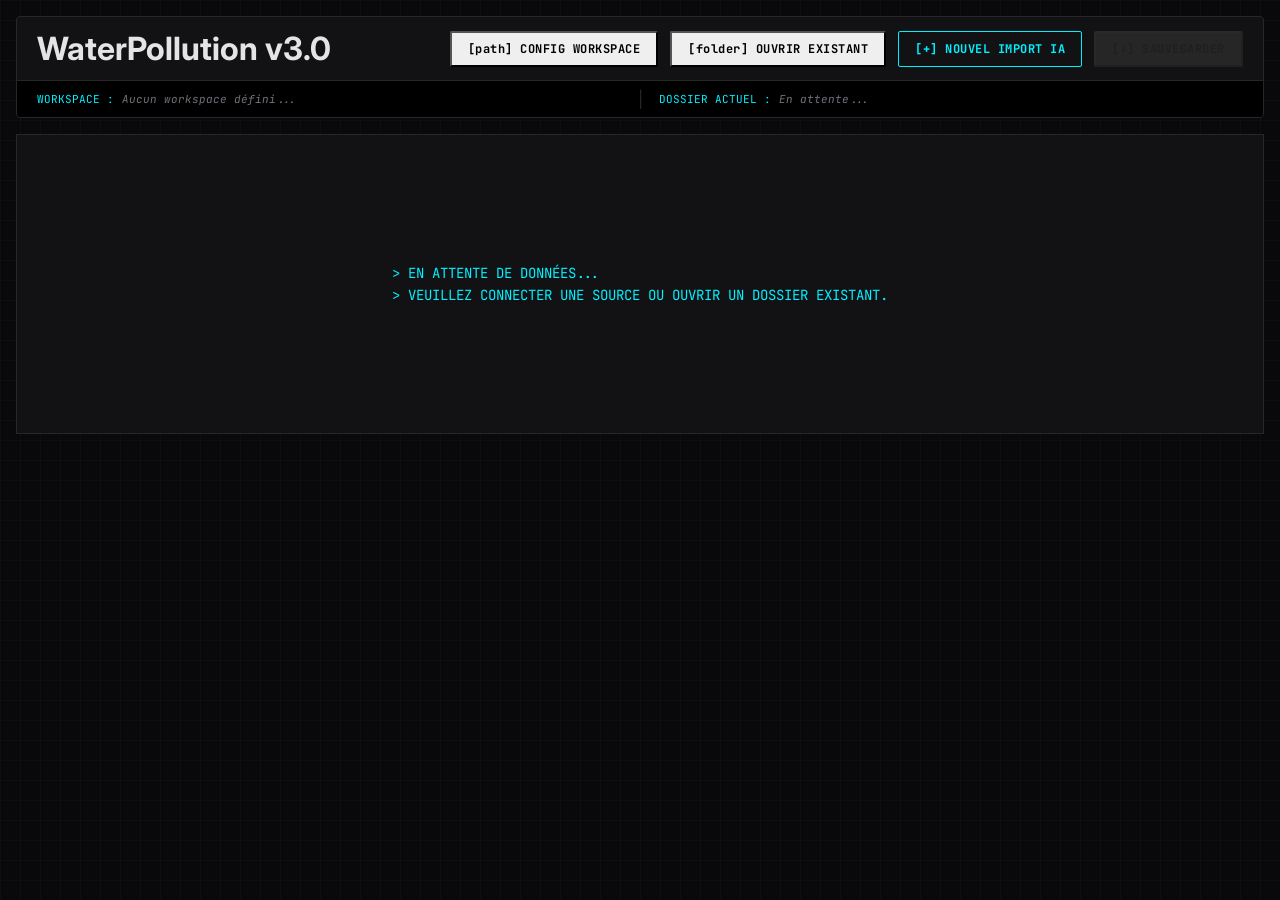
==== UI/index_2.html @ f1c4fd79 "UI modification" ====
<!DOCTYPE html>
<html lang="fr">

<head>
    <meta charset="UTF-8">
    <meta name="viewport" content="width=device-width, initial-scale=1.0">
    <title>WaterWatcher - Console Technique</title>
    <link
        href="https://fonts.googleapis.com/css2?family=Inter:wght@400;500;600&family=JetBrains+Mono:wght@400;700&display=swap"
        rel="stylesheet">
    <link rel="stylesheet" href="style_2.css">
    <script src="https://cdn.jsdelivr.net/npm/chart.js"></script>
</head>

<body>
    <div class="app-layout">

        <header class="tech-header">
            <div class="header-top">
                <div class="logo-area">
                    <div class="status-dot online"></div>
                    <h1>WaterPollution <span class="version-tag">v3.0</span></h1>
                </div>
                <div class="actions">
                    <button id="btn-config-workspace" class="tech-btn outline">[path] CONFIG WORKSPACE</button>
                    <button id="btn-load-existing" class="tech-btn outline">[folder] OUVRIR EXISTANT</button>
                    <button id="import-btn" class="tech-btn primary">[+] NOUVEL IMPORT IA</button>
                    <button id="export-btn" class="tech-btn success" disabled>[⬇] SAUVEGARDER</button>
                </div>
            </div>

            <div class="header-bottom">
                <div class="path-group">
                    <span class="path-label">WORKSPACE :</span>
                    <input type="text" id="workspace-display" class="path-input" readonly
                        placeholder="Aucun workspace défini...">
                </div>
                <div class="path-divider">|</div>
                <div class="path-group">
                    <span class="path-label">DOSSIER ACTUEL :</span>
                    <input type="text" id="current-folder-display" class="path-input" readonly
                        placeholder="En attente...">
                </div>
            </div>
        </header>

        <main class="content-grid">
            <div class="empty-state" id="empty-state">
                <div class="console-text">
                    > EN ATTENTE DE DONNÉES...<br>
                    > VEUILLEZ CONNECTER UNE SOURCE OU OUVRIR UN DOSSIER EXISTANT.
                </div>
            </div>

            <div id="main-interface" style="display:none; flex-direction: column; gap: 16px;">

                <div id="loading-screen" class="loading-overlay" style="display:none;">
                    <div class="loader-box">
                        <div class="spinner-tech"></div>
                        <h2>PROCESSUS EN COURS</h2>
                        <p>> Modèle : PyTorch EfficientNet_V2</p>
                        <p>> Fichiers traités : <span id="loading-count" class="highlight-text">0</span></p>
                    </div>
                </div>

                <section class="tech-panel">
                    <div class="panel-header">
                        <div class="header-left">
                            <h2>ANALYSE DE CONFIANCE (ROC-AUC)</h2>
                            <div class="legend">
                                <span class="legend-item polluted">■ DÉTECTION</span>
                                <span class="legend-item text">SÉLECTION INTERACTIVE ACTIVÉE</span>
                            </div>
                        </div>
                        <div class="threshold-control">
                            <span class="tech-label">SEUIL IA : <span id="threshold-val">0.50</span></span>
                            <input type="range" id="threshold-slider" min="0.01" max="0.99" step="0.01" value="0.50">
                        </div>
                    </div>

                    <div class="chart-wrapper">
                        <canvas id="pollutionChart"></canvas>
                    </div>

                    <div id="mini-timeline-container" class="timeline-container" style="display:none;">
                        <div class="range-slider-wrapper" id="range-wrapper" style="display:none;">
                            <div class="slider-track" id="slider-track"></div>
                            <input type="range" id="slider-min" class="range-input" min="0" max="100" value="0"
                                step="1">
                            <input type="range" id="slider-max" class="range-input" min="0" max="100" value="100"
                                step="1">
                        </div>

                        <div class="scrubber-wrapper" id="scrubber-wrapper">
                            <div class="mini-timeline-track" id="mini-track"></div>
                            <div class="timeline-axis" id="timeline-axis"></div>
                            <div id="scrub-preview" class="scrub-preview">
                                <img id="preview-img" src="" alt="Aperçu">
                                <div id="preview-info" class="preview-info">Nom_Image.jpg</div>
                            </div>
                        </div>
                    </div>
                </section>

                <section class="tech-panel" id="zone-section" style="display:none;">
                    <div class="panel-header">
                        <h2>INSPECTION MANUELLE : <span id="zone-title" class="highlight-cyan"></span></h2>
                        <span class="hint-text">OVERRIDE MANUEL AUTORISÉ (CLIC GAUCHE)</span>
                    </div>

                    <div class="image-grid" id="image-grid"></div>
                </section>
            </div>
        </main>
    </div>

    <div id="image-modal" class="tech-modal" style="display: none;">
        <div class="modal-header">
            <span>VISIONNEUSE HD</span>
            <span class="close-modal" id="close-modal">[ X ]</span>
        </div>
        <img class="modal-content" id="modal-img">
    </div>

    <script src="app_2.js"></script>
</body>

</html>
---- UI/style_2.css ----
/* --- VARIABLES THEME TECHNIQUE --- */
:root {
  --bg-dark: #09090b;
  /* Noir profond */
  --bg-panel: #121214;
  /* Gris très sombre */
  --border-main: #27272a;
  /* Bordure subtile */
  --text-main: #e4e4e7;
  --text-muted: #71717a;

  --color-clean: #00f0ff;
  /* Cyan technique */
  --color-polluted: #ff2a55;
  /* Rouge d'alerte technique */

  --font-ui: 'Inter', sans-serif;
  --font-mono: 'JetBrains Mono', 'Courier New', monospace;
}

* {
  box-sizing: border-box;
  margin: 0;
  padding: 0;
}

body {
  font-family: var(--font-ui);
  background-color: var(--bg-dark);
  color: var(--text-main);
  min-height: 100vh;
  /* Effet de grille discrète en fond */
  background-image:
    linear-gradient(rgba(255, 255, 255, 0.02) 1px, transparent 1px),
    linear-gradient(90deg, rgba(255, 255, 255, 0.02) 1px, transparent 1px);
  background-size: 20px 20px;
}

.app-layout {
  display: flex;
  flex-direction: column;
  padding: 16px;
  gap: 16px;
}

/* --- HEADER ERGONOMIQUE --- */
.tech-header {
  display: flex;
  flex-direction: column;
  background: var(--bg-panel);
  border: 1px solid var(--border-main);
  border-radius: 4px;
  overflow: hidden;
}

.header-top {
  display: flex;
  justify-content: space-between;
  align-items: center;
  padding: 12px 20px;
  border-bottom: 1px solid var(--border-main);
}

.header-bottom {
  display: flex;
  align-items: center;
  background: #000;
  padding: 8px 20px;
  gap: 16px;
}

.path-group {
  display: flex;
  align-items: center;
  gap: 8px;
  flex: 1;
}

.path-label {
  font-family: var(--font-mono);
  font-size: 11px;
  color: var(--color-clean);
  white-space: nowrap;
}

.path-input {
  flex: 1;
  background: transparent;
  border: none;
  color: var(--text-main);
  font-family: var(--font-mono);
  font-size: 11px;
  outline: none;
  width: 100%;
}

.path-input::placeholder {
  color: var(--text-muted);
  font-style: italic;
}

.path-divider {
  color: var(--border-main);
}

/* --- CONTRÔLE DU SEUIL --- */
.header-left {
  display: flex;
  flex-direction: column;
  gap: 6px;
}

.threshold-control {
  display: flex;
  align-items: center;
  gap: 12px;
  background: rgba(0, 240, 255, 0.05);
  border: 1px solid var(--color-clean);
  padding: 6px 12px;
  border-radius: 4px;
}

.tech-label {
  font-family: var(--font-mono);
  font-size: 11px;
  color: var(--text-main);
  font-weight: bold;
}

#threshold-val {
  color: var(--color-clean);
}

#threshold-slider {
  -webkit-appearance: none;
  background: var(--border-main);
  height: 4px;
  width: 120px;
  border-radius: 2px;
  outline: none;
}

#threshold-slider::-webkit-slider-thumb {
  -webkit-appearance: none;
  width: 14px;
  height: 14px;
  background: var(--color-clean);
  cursor: ew-resize;
  border-radius: 2px;
}

/* --- BOUTONS --- */
.actions {
  display: flex;
  gap: 12px;
}

.tech-btn {
  font-family: var(--font-mono);
  font-size: 12px;
  font-weight: 700;
  padding: 8px 16px;
  cursor: pointer;
  border-radius: 2px;
  transition: all 0.15s;
  letter-spacing: 0.5px;
}

.tech-btn:disabled {
  opacity: 0.3;
  cursor: not-allowed;
}

.tech-btn.primary {
  background: transparent;
  color: var(--color-clean);
  border: 1px solid var(--color-clean);
}

.tech-btn.primary:not(:disabled):hover {
  background: var(--color-clean);
  color: var(--bg-dark);
  box-shadow: 0 0 10px rgba(0, 240, 255, 0.4);
}

.tech-btn.secondary {
  background: var(--border-main);
  color: var(--text-main);
  border: 1px solid transparent;
}

.tech-btn.secondary:not(:disabled):hover {
  background: #3f3f46;
}

/* --- PANNEAUX TECHNIQUES --- */
.tech-panel {
  background: var(--bg-panel);
  border: 1px solid var(--border-main);
  border-radius: 4px;
  padding: 16px;
  display: flex;
  flex-direction: column;
}

.panel-header {
  display: flex;
  justify-content: space-between;
  align-items: center;
  border-bottom: 1px dashed var(--border-main);
  padding-bottom: 12px;
  margin-bottom: 16px;
}

.panel-header h2 {
  font-family: var(--font-mono);
  font-size: 14px;
  color: var(--text-muted);
}

.legend {
  display: flex;
  gap: 16px;
  font-family: var(--font-mono);
  font-size: 11px;
}

.legend-item.polluted {
  color: var(--color-polluted);
}

.legend-item.text {
  color: var(--text-muted);
}

.highlight-cyan {
  color: var(--color-clean);
}

.hint-text {
  font-family: var(--font-mono);
  font-size: 11px;
  color: var(--text-muted);
}

/* --- CONSOLE / EMPTY STATE --- */
.empty-state {
  height: 300px;
  display: flex;
  align-items: center;
  justify-content: center;
  background: var(--bg-panel);
  border: 1px solid var(--border-main);
}

.console-text {
  font-family: var(--font-mono);
  color: var(--color-clean);
  font-size: 14px;
  line-height: 1.6;
}

/* --- LOADING SCREEN --- */
.loading-overlay {
  position: absolute;
  inset: 0;
  background: rgba(9, 9, 11, 0.95);
  z-index: 100;
  display: flex;
  align-items: center;
  justify-content: center;
}

.loader-box {
  border: 1px solid var(--color-clean);
  padding: 30px;
  background: rgba(0, 240, 255, 0.05);
  text-align: center;
  font-family: var(--font-mono);
}

.spinner-tech {
  width: 40px;
  height: 40px;
  border: 2px solid var(--border-main);
  border-top-color: var(--color-clean);
  border-radius: 50%;
  animation: spin 1s linear infinite;
  margin: 0 auto 20px;
}

@keyframes spin {
  to {
    transform: rotate(360deg);
  }
}

.loader-box h2 {
  font-size: 16px;
  margin-bottom: 16px;
  color: var(--text-main);
}

.loader-box p {
  color: var(--text-muted);
  font-size: 12px;
  margin-bottom: 8px;
}

.highlight-text {
  color: var(--color-clean);
  font-weight: bold;
}

/* --- CHART & TIMELINE --- */
.chart-wrapper {
  height: 350px;
  width: 100%;
}

.timeline-container {
  position: relative;
  margin-top: 10px;
}

.range-slider-wrapper {
  position: relative;
  height: 30px;
  display: flex;
  align-items: center;
}

.slider-track {
  position: absolute;
  height: 2px;
  width: 100%;
  background: var(--border-main);
  z-index: 1;
}

.range-input {
  position: absolute;
  width: 100%;
  -webkit-appearance: none;
  background: transparent;
  pointer-events: none;
  z-index: 2;
}

.range-input::-webkit-slider-thumb {
  -webkit-appearance: none;
  pointer-events: auto;
  width: 12px;
  height: 12px;
  background: var(--color-clean);
  cursor: ew-resize;
  border-radius: 0;
  /* Carré */
}

.scrubber-wrapper {
  position: relative;
  width: 100%;
  cursor: crosshair;
}

.mini-timeline-track {
  display: flex;
  width: 100%;
  height: 30px;
  background: var(--bg-dark);
  border: 1px solid var(--border-main);
}

.mini-item {
  flex: 1;
  height: 100%;
  background: rgba(0, 240, 255, 0.1);
  border-right: 1px solid rgba(0, 0, 0, 0.2);
}

.mini-item.polluted {
  background: var(--color-polluted);
}

.timeline-axis {
  position: relative;
  height: 20px;
  margin-top: 4px;
}

.axis-tick {
  position: absolute;
  font-family: var(--font-mono);
  font-size: 10px;
  color: var(--text-muted);
  transform: translateX(-50%);
}

.axis-line {
  position: absolute;
  width: 1px;
  height: 4px;
  background-color: var(--border-main);
  top: -4px;
}

/* PREVIEW FLOTTANT */
.scrub-preview {
  position: absolute;
  left: 0;
  width: 400px;
  height: 260px;
  background: var(--bg-dark);
  border: 1px solid var(--color-clean);
  pointer-events: none;
  display: none;
  flex-direction: column;
  z-index: 50;
}

.scrub-preview.active {
  display: flex;
}

.scrub-preview img {
  width: 100%;
  height: calc(100% - 30px);
  object-fit: cover;
}

.preview-info {
  height: 30px;
  background: var(--color-clean);
  color: var(--bg-dark);
  font-family: var(--font-mono);
  font-size: 11px;
  font-weight: bold;
  display: flex;
  align-items: center;
  justify-content: center;
}

/* --- GRILLE D'IMAGES --- */
.image-grid {
  display: grid;
  grid-template-columns: repeat(2, 1fr);
  gap: 16px;
  padding-bottom: 20px;
}

.large-card {
  position: relative;
  border: 1px solid var(--border-main);
  background: var(--bg-dark);
  cursor: pointer;
  aspect-ratio: 16/9;
  overflow: hidden;
}

.large-card.polluted {
  border-color: var(--color-polluted);
}

.large-card img {
  width: 100%;
  height: 100%;
  object-fit: cover;
  opacity: 0.8;
  transition: opacity 0.2s;
}

.large-card:hover img {
  opacity: 1;
}

.card-label {
  position: absolute;
  top: 0;
  left: 0;
  background: var(--bg-dark);
  border-right: 1px solid var(--border-main);
  border-bottom: 1px solid var(--border-main);
  padding: 6px 12px;
  font-family: var(--font-mono);
  font-size: 11px;
  font-weight: bold;
  color: var(--color-clean);
}

.large-card.polluted .card-label {
  color: var(--color-polluted);
  border-color: var(--color-polluted);
}

.expand-btn {
  position: absolute;
  bottom: 8px;
  right: 8px;
  background: rgba(0, 0, 0, 0.8);
  color: var(--text-main);
  border: 1px solid var(--border-main);
  padding: 4px 8px;
  font-size: 12px;
  cursor: pointer;
  font-family: var(--font-mono);
}

.expand-btn:hover {
  background: var(--text-main);
  color: var(--bg-dark);
}

/* --- MODAL --- */
.tech-modal {
  position: fixed;
  z-index: 1000;
  left: 0;
  top: 0;
  width: 100%;
  height: 100%;
  background-color: rgba(0, 0, 0, 0.9);
  display: flex;
  flex-direction: column;
  align-items: center;
  justify-content: center;
}

.modal-header {
  width: 90%;
  max-width: 1200px;
  display: flex;
  justify-content: space-between;
  font-family: var(--font-mono);
  color: var(--text-muted);
  margin-bottom: 8px;
}

.close-modal {
  cursor: pointer;
  color: var(--color-polluted);
}

.close-modal:hover {
  color: #fff;
}

.modal-content {
  max-width: 90%;
  max-height: 85vh;
  border: 1px solid var(--border-main);
}
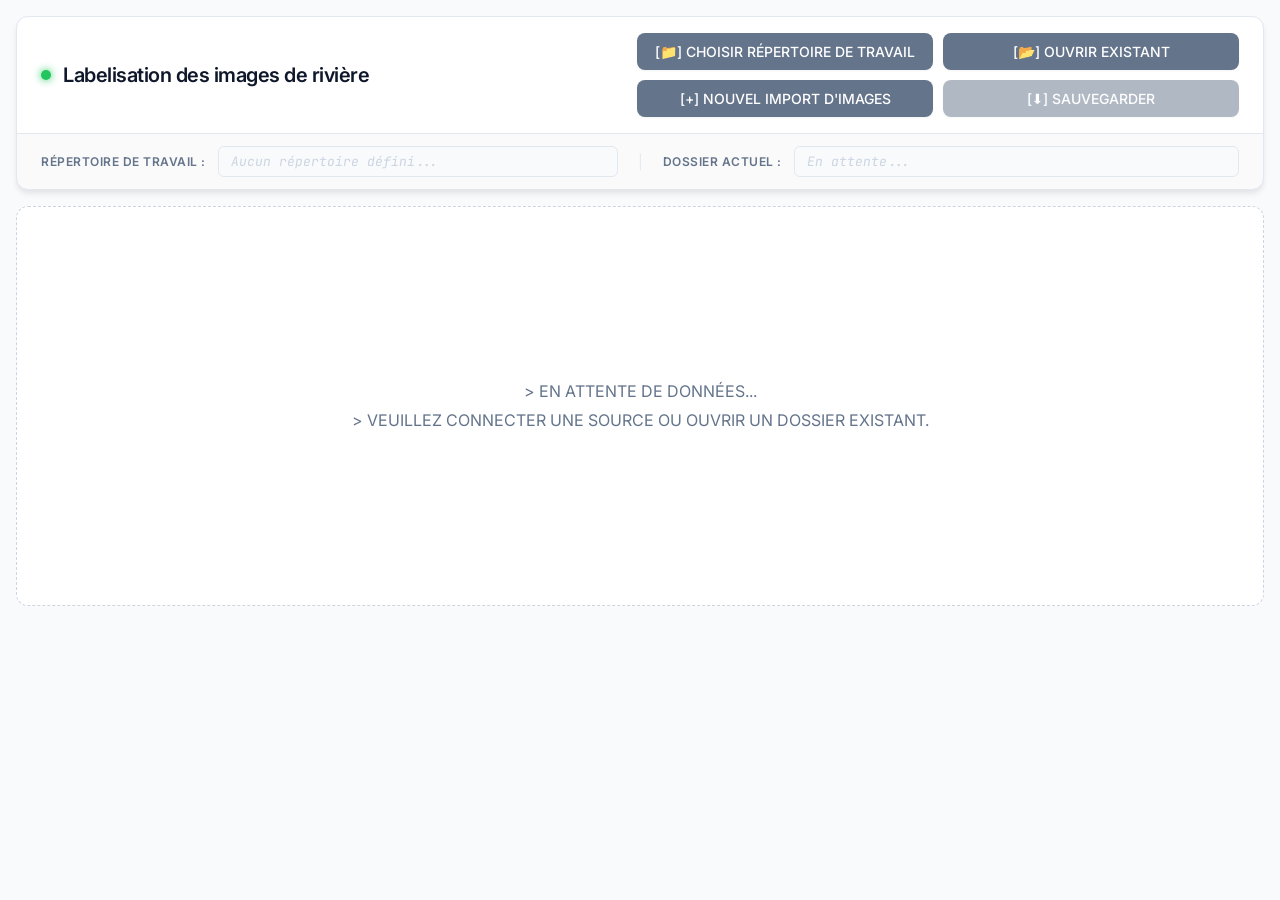
==== commit ecc753aa: "completion of the app prototype" ====
--- a/UI/index_2.html
+++ b/UI/index_2.html
@@ -19,21 +19,21 @@
             <div class="header-top">
                 <div class="logo-area">
                     <div class="status-dot online"></div>
-                    <h1>WaterPollution <span class="version-tag">v3.0</span></h1>
+                    <h1>Labelisation des images de rivière</h1>
                 </div>
-                <div class="actions">
-                    <button id="btn-config-workspace" class="tech-btn outline">[path] CONFIG WORKSPACE</button>
-                    <button id="btn-load-existing" class="tech-btn outline">[folder] OUVRIR EXISTANT</button>
-                    <button id="import-btn" class="tech-btn primary">[+] NOUVEL IMPORT IA</button>
-                    <button id="export-btn" class="tech-btn success" disabled>[⬇] SAUVEGARDER</button>
+                <div class="actions" style="display: grid; grid-template-columns: 1fr 1fr; gap: 10px;">
+                    <button id="btn-config-workspace" class="tech-btn primary" style="width: 100%;">[📁] CHOISIR RÉPERTOIRE DE TRAVAIL</button>
+                    <button id="btn-load-existing" class="tech-btn primary" style="width: 100%;">[📂] OUVRIR EXISTANT</button>
+                    <button id="import-btn" class="tech-btn primary" style="width: 100%;">[+] NOUVEL IMPORT D'IMAGES</button>
+                    <button id="export-btn" class="tech-btn primary" disabled style="width: 100%;">[⬇] SAUVEGARDER</button>
                 </div>
             </div>
 
             <div class="header-bottom">
                 <div class="path-group">
-                    <span class="path-label">WORKSPACE :</span>
+                    <span class="path-label">RÉPERTOIRE DE TRAVAIL :</span>
                     <input type="text" id="workspace-display" class="path-input" readonly
-                        placeholder="Aucun workspace défini...">
+                        placeholder="Aucun répertoire défini...">
                 </div>
                 <div class="path-divider">|</div>
                 <div class="path-group">
@@ -63,32 +63,33 @@
                     </div>
                 </div>
 
+
+
                 <section class="tech-panel">
                     <div class="panel-header">
                         <div class="header-left">
                             <h2>ANALYSE DE CONFIANCE (ROC-AUC)</h2>
+                            <div style="color: var(--color-accent); font-weight: bold; font-size: 14px; margin-bottom: 4px;" id="analysis-period">Période : -- au --</div>
                             <div class="legend">
-                                <span class="legend-item polluted">■ DÉTECTION</span>
-                                <span class="legend-item text">SÉLECTION INTERACTIVE ACTIVÉE</span>
+                                <span class="legend-item polluted">■ DÉTECTION (POLLUÉ)</span>
+                                <span class="legend-item" style="color: #0f172a; font-weight: bold;">─ CONFIANCE IA</span>
                             </div>
                         </div>
                         <div class="threshold-control">
-                            <span class="tech-label">SEUIL IA : <span id="threshold-val">0.50</span></span>
-                            <input type="range" id="threshold-slider" min="0.01" max="0.99" step="0.01" value="0.50">
+                            <span class="tech-label">SEUIL IA : 
+                                <input type="number" id="threshold-val" min="0.01" max="0.99" step="0.01" value="0.50" disabled
+                                    style="width: 70px; background: transparent; color: var(--color-accent); border: 1px solid var(--border-main); border-radius: 4px; font-weight: bold; outline: none; padding: 2px;">
+                            </span>
+                            <input type="range" id="threshold-slider" min="0.01" max="0.99" step="0.01" value="0.50" disabled>
+                            <button id="lock-threshold-btn" class="tech-btn secondary" style="padding: 2px 6px; font-size: 14px;" title="Déverrouiller le curseur">🔒 VERROUILLÉ</button>
                         </div>
                     </div>
 
-                    <div class="chart-wrapper">
-                        <canvas id="pollutionChart"></canvas>
-                    </div>
-
-                    <div id="mini-timeline-container" class="timeline-container" style="display:none;">
+                    <div id="mini-timeline-container" class="timeline-container" style="display:none; margin-bottom: 16px;">
                         <div class="range-slider-wrapper" id="range-wrapper" style="display:none;">
                             <div class="slider-track" id="slider-track"></div>
-                            <input type="range" id="slider-min" class="range-input" min="0" max="100" value="0"
-                                step="1">
-                            <input type="range" id="slider-max" class="range-input" min="0" max="100" value="100"
-                                step="1">
+                            <input type="range" id="slider-min" class="range-input" min="0" max="100" value="0" step="1">
+                            <input type="range" id="slider-max" class="range-input" min="0" max="100" value="100" step="1">
                         </div>
 
                         <div class="scrubber-wrapper" id="scrubber-wrapper">
@@ -100,12 +101,21 @@
                             </div>
                         </div>
                     </div>
+
+                    <div class="chart-wrapper">
+                        <canvas id="pollutionChart"></canvas>
+                    </div>
                 </section>
 
                 <section class="tech-panel" id="zone-section" style="display:none;">
                     <div class="panel-header">
-                        <h2>INSPECTION MANUELLE : <span id="zone-title" class="highlight-cyan"></span></h2>
-                        <span class="hint-text">OVERRIDE MANUEL AUTORISÉ (CLIC GAUCHE)</span>
+                        <div style="display: flex; align-items: center; gap: 16px;">
+                            <h2>INSPECTION MANUELLE : <span id="zone-title" class="highlight-cyan"></span></h2>
+                        </div>
+                        <div class="bulk-actions" style="display: flex; gap: 8px;">
+                            <button id="bulk-clean-btn" class="tech-btn outline" style="color: var(--color-clean); border-color: var(--color-clean);">TOUT MARQUER 0 (PROPRE)</button>
+                            <button id="bulk-polluted-btn" class="tech-btn outline" style="color: var(--color-polluted); border-color: var(--color-polluted);">TOUT MARQUER 1 (POLLUÉ)</button>
+                        </div>
                     </div>
 
                     <div class="image-grid" id="image-grid"></div>
--- a/UI/style_2.css
+++ b/UI/style_2.css
@@ -1,21 +1,35 @@
-/* --- VARIABLES THEME TECHNIQUE --- */
+/* --- VARIABLES THEME CLAIR MINIMALISTE --- */
 :root {
-  --bg-dark: #09090b;
-  /* Noir profond */
-  --bg-panel: #121214;
-  /* Gris très sombre */
-  --border-main: #27272a;
-  /* Bordure subtile */
-  --text-main: #e4e4e7;
-  --text-muted: #71717a;
-
-  --color-clean: #00f0ff;
-  /* Cyan technique */
-  --color-polluted: #ff2a55;
-  /* Rouge d'alerte technique */
-
-  --font-ui: 'Inter', sans-serif;
+  --bg-dark: #f8fafc;       /* Slate 50 - Fond principal très clair */
+  --bg-panel: #ffffff;      /* Blanc pur - Fond des panneaux */
+  --bg-panel-hover: #f1f5f9;/* Slate 100 - Survol */
+  
+  --border-main: #e2e8f0;   /* Bordure subtile claire */
+  --border-light: #cbd5e1;  /* Bordure légèrement plus foncée */
+  
+  --text-main: #0f172a;     /* Noir ardoise très lisible */
+  --text-muted: #64748b;    /* Gris doux pour le texte secondaire */
+  
+  --color-clean: #22c55e;   /* Vert émeraude */
+  --color-clean-hover: #16a34a; 
+  --color-polluted: #ef4444;/* Rouge vif */
+  --color-polluted-hover: #dc2626;
+  
+  --color-accent: #64748b;  /* Gris ardoise doux pour les boutons */
+  --color-accent-hover: #475569;
+  
+  --shadow-sm: 0 1px 2px 0 rgba(0, 0, 0, 0.05);
+  --shadow-md: 0 4px 6px -1px rgba(0, 0, 0, 0.1);
+  --shadow-lg: 0 10px 15px -3px rgba(0, 0, 0, 0.1);
+  --shadow-glow-clean: none;
+  --shadow-glow-polluted: none;
+
+  --font-ui: 'Inter', system-ui, -apple-system, sans-serif;
   --font-mono: 'JetBrains Mono', 'Courier New', monospace;
+  
+  --radius-sm: 6px;
+  --radius-md: 8px;
+  --radius-lg: 12px;
 }
 
 * {
@@ -29,73 +43,113 @@
   background-color: var(--bg-dark);
   color: var(--text-main);
   min-height: 100vh;
-  /* Effet de grille discrète en fond */
-  background-image:
-    linear-gradient(rgba(255, 255, 255, 0.02) 1px, transparent 1px),
-    linear-gradient(90deg, rgba(255, 255, 255, 0.02) 1px, transparent 1px);
-  background-size: 20px 20px;
+  font-size: 14px;
+  line-height: 1.5;
+  -webkit-font-smoothing: antialiased;
 }
 
 .app-layout {
   display: flex;
   flex-direction: column;
   padding: 16px;
+  width: 100%;
+  margin: 0;
   gap: 16px;
 }
 
-/* --- HEADER ERGONOMIQUE --- */
+/* --- HEADER PREMIUM --- */
 .tech-header {
   display: flex;
   flex-direction: column;
   background: var(--bg-panel);
   border: 1px solid var(--border-main);
+  border-radius: var(--radius-lg);
+  box-shadow: var(--shadow-md);
+  overflow: hidden;
+}
+
+.header-top {
+  display: flex;
+  justify-content: space-between;
+  align-items: center;
+  padding: 16px 24px;
+  border-bottom: 1px solid var(--border-main);
+}
+
+.logo-area {
+  display: flex;
+  align-items: center;
+  gap: 12px;
+}
+
+.status-dot {
+  width: 10px;
+  height: 10px;
+  border-radius: 50%;
+  background-color: var(--color-clean);
+  box-shadow: 0 0 8px var(--color-clean);
+}
+
+.logo-area h1 {
+  font-size: 20px;
+  font-weight: 600;
+  letter-spacing: -0.5px;
+}
+
+.version-tag {
+  font-size: 12px;
+  background: rgba(0, 0, 0, 0.05);
+  padding: 2px 6px;
   border-radius: 4px;
-  overflow: hidden;
-}
-
-.header-top {
-  display: flex;
-  justify-content: space-between;
-  align-items: center;
-  padding: 12px 20px;
-  border-bottom: 1px solid var(--border-main);
+  color: var(--text-muted);
+  margin-left: 8px;
+  vertical-align: middle;
 }
 
 .header-bottom {
   display: flex;
   align-items: center;
-  background: #000;
-  padding: 8px 20px;
-  gap: 16px;
+  background: rgba(0, 0, 0, 0.02);
+  padding: 12px 24px;
+  gap: 20px;
 }
 
 .path-group {
   display: flex;
   align-items: center;
-  gap: 8px;
+  gap: 12px;
   flex: 1;
 }
 
 .path-label {
-  font-family: var(--font-mono);
-  font-size: 11px;
-  color: var(--color-clean);
+  font-size: 12px;
+  font-weight: 600;
+  color: var(--text-muted);
   white-space: nowrap;
+  text-transform: uppercase;
+  letter-spacing: 0.5px;
 }
 
 .path-input {
   flex: 1;
-  background: transparent;
-  border: none;
+  background: var(--bg-dark);
+  border: 1px solid var(--border-main);
+  border-radius: var(--radius-sm);
   color: var(--text-main);
   font-family: var(--font-mono);
-  font-size: 11px;
+  font-size: 13px;
+  padding: 6px 12px;
   outline: none;
   width: 100%;
+  transition: border-color 0.2s;
+}
+
+.path-input:focus {
+  border-color: var(--color-accent);
 }
 
 .path-input::placeholder {
-  color: var(--text-muted);
+  color: var(--border-light);
   font-style: italic;
 }
 
@@ -107,46 +161,57 @@
 .header-left {
   display: flex;
   flex-direction: column;
-  gap: 6px;
+  gap: 8px;
 }
 
 .threshold-control {
   display: flex;
   align-items: center;
-  gap: 12px;
-  background: rgba(0, 240, 255, 0.05);
-  border: 1px solid var(--color-clean);
-  padding: 6px 12px;
-  border-radius: 4px;
+  gap: 16px;
+  background: rgba(0, 0, 0, 0.03);
+  border: 1px solid var(--border-main);
+  padding: 8px 16px;
+  border-radius: var(--radius-md);
 }
 
 .tech-label {
-  font-family: var(--font-mono);
-  font-size: 11px;
-  color: var(--text-main);
-  font-weight: bold;
+  font-size: 13px;
+  color: var(--text-main);
+  font-weight: 600;
 }
 
 #threshold-val {
-  color: var(--color-clean);
+  color: var(--color-accent);
 }
 
 #threshold-slider {
   -webkit-appearance: none;
   background: var(--border-main);
-  height: 4px;
-  width: 120px;
-  border-radius: 2px;
+  height: 6px;
+  width: 150px;
+  border-radius: 3px;
   outline: none;
+  transition: opacity 0.2s;
+}
+
+#threshold-slider:disabled {
+  opacity: 0.5;
+  cursor: not-allowed;
 }
 
 #threshold-slider::-webkit-slider-thumb {
   -webkit-appearance: none;
-  width: 14px;
-  height: 14px;
-  background: var(--color-clean);
-  cursor: ew-resize;
-  border-radius: 2px;
+  width: 16px;
+  height: 16px;
+  background: var(--color-accent);
+  cursor: pointer;
+  border-radius: 50%;
+  box-shadow: var(--shadow-sm);
+  transition: transform 0.1s;
+}
+
+#threshold-slider:not(:disabled)::-webkit-slider-thumb:hover {
+  transform: scale(1.2);
 }
 
 /* --- BOUTONS --- */
@@ -156,77 +221,118 @@
 }
 
 .tech-btn {
-  font-family: var(--font-mono);
-  font-size: 12px;
-  font-weight: 700;
-  padding: 8px 16px;
+  font-family: var(--font-ui);
+  font-size: 14px;
+  font-weight: 500;
+  padding: 10px 18px;
   cursor: pointer;
-  border-radius: 2px;
-  transition: all 0.15s;
-  letter-spacing: 0.5px;
+  border-radius: var(--radius-md);
+  transition: all 0.2s cubic-bezier(0.4, 0, 0.2, 1);
+  display: flex;
+  align-items: center;
+  justify-content: center;
+  gap: 8px;
 }
 
 .tech-btn:disabled {
-  opacity: 0.3;
+  opacity: 0.5;
   cursor: not-allowed;
 }
 
+.tech-btn:active:not(:disabled) {
+  transform: scale(0.97);
+}
+
 .tech-btn.primary {
+  background: var(--color-accent);
+  color: #fff;
+  border: none;
+  box-shadow: var(--shadow-sm);
+}
+
+.tech-btn.primary:not(:disabled):hover {
+  background: var(--color-accent-hover);
+  box-shadow: var(--shadow-md);
+}
+
+.tech-btn.outline {
   background: transparent;
-  color: var(--color-clean);
-  border: 1px solid var(--color-clean);
-}
-
-.tech-btn.primary:not(:disabled):hover {
+  color: var(--text-main);
+  border: 1px solid var(--border-light);
+}
+
+.tech-btn.outline:not(:disabled):hover {
+  background: rgba(0, 0, 0, 0.05);
+  border-color: var(--text-muted);
+}
+
+.tech-btn.success {
   background: var(--color-clean);
-  color: var(--bg-dark);
-  box-shadow: 0 0 10px rgba(0, 240, 255, 0.4);
+  color: #fff;
+  border: none;
+}
+
+.tech-btn.success:not(:disabled):hover {
+  background: var(--color-clean-hover);
+  box-shadow: var(--shadow-glow-clean);
 }
 
 .tech-btn.secondary {
-  background: var(--border-main);
-  color: var(--text-main);
-  border: 1px solid transparent;
+  background: var(--bg-panel-hover);
+  color: var(--text-main);
+  border: 1px solid var(--border-main);
 }
 
 .tech-btn.secondary:not(:disabled):hover {
-  background: #3f3f46;
+  background: var(--border-light);
 }
 
 /* --- PANNEAUX TECHNIQUES --- */
 .tech-panel {
   background: var(--bg-panel);
   border: 1px solid var(--border-main);
-  border-radius: 4px;
-  padding: 16px;
+  border-radius: var(--radius-lg);
+  padding: 24px;
   display: flex;
   flex-direction: column;
+  box-shadow: var(--shadow-md);
 }
 
 .panel-header {
   display: flex;
   justify-content: space-between;
   align-items: center;
-  border-bottom: 1px dashed var(--border-main);
-  padding-bottom: 12px;
-  margin-bottom: 16px;
+  border-bottom: 1px solid var(--border-main);
+  padding-bottom: 16px;
+  margin-bottom: 24px;
 }
 
 .panel-header h2 {
-  font-family: var(--font-mono);
-  font-size: 14px;
-  color: var(--text-muted);
+  font-size: 16px;
+  font-weight: 600;
+  color: var(--text-main);
+  margin: 0;
 }
 
 .legend {
   display: flex;
-  gap: 16px;
-  font-family: var(--font-mono);
-  font-size: 11px;
-}
-
-.legend-item.polluted {
-  color: var(--color-polluted);
+  gap: 20px;
+  font-size: 13px;
+}
+
+.legend-item {
+  display: flex;
+  align-items: center;
+  gap: 6px;
+}
+
+.legend-item.polluted::before {
+  content: '';
+  display: inline-block;
+  width: 12px;
+  height: 12px;
+  border-radius: 3px;
+  background: var(--color-polluted);
 }
 
 .legend-item.text {
@@ -235,36 +341,38 @@
 
 .highlight-cyan {
   color: var(--color-clean);
+  font-weight: bold;
 }
 
 .hint-text {
-  font-family: var(--font-mono);
-  font-size: 11px;
+  font-size: 12px;
   color: var(--text-muted);
 }
 
 /* --- CONSOLE / EMPTY STATE --- */
 .empty-state {
-  height: 300px;
+  height: 400px;
   display: flex;
   align-items: center;
   justify-content: center;
   background: var(--bg-panel);
-  border: 1px solid var(--border-main);
+  border: 1px dashed var(--border-light);
+  border-radius: var(--radius-lg);
 }
 
 .console-text {
-  font-family: var(--font-mono);
-  color: var(--color-clean);
-  font-size: 14px;
-  line-height: 1.6;
+  font-size: 16px;
+  color: var(--text-muted);
+  text-align: center;
+  line-height: 1.8;
 }
 
 /* --- LOADING SCREEN --- */
 .loading-overlay {
-  position: absolute;
+  position: fixed;
   inset: 0;
-  background: rgba(9, 9, 11, 0.95);
+  background: rgba(255, 255, 255, 0.8);
+  backdrop-filter: blur(8px);
   z-index: 100;
   display: flex;
   align-items: center;
@@ -272,21 +380,23 @@
 }
 
 .loader-box {
-  border: 1px solid var(--color-clean);
-  padding: 30px;
-  background: rgba(0, 240, 255, 0.05);
+  background: var(--bg-panel);
+  border: 1px solid var(--border-main);
+  border-radius: var(--radius-lg);
+  padding: 40px;
   text-align: center;
-  font-family: var(--font-mono);
+  box-shadow: var(--shadow-lg);
+  min-width: 300px;
 }
 
 .spinner-tech {
-  width: 40px;
-  height: 40px;
-  border: 2px solid var(--border-main);
-  border-top-color: var(--color-clean);
+  width: 48px;
+  height: 48px;
+  border: 3px solid var(--border-main);
+  border-top-color: var(--color-accent);
   border-radius: 50%;
-  animation: spin 1s linear infinite;
-  margin: 0 auto 20px;
+  animation: spin 1s cubic-bezier(0.5, 0.1, 0.4, 0.9) infinite;
+  margin: 0 auto 24px;
 }
 
 @keyframes spin {
@@ -296,31 +406,38 @@
 }
 
 .loader-box h2 {
-  font-size: 16px;
-  margin-bottom: 16px;
-  color: var(--text-main);
+  font-size: 18px;
+  margin-bottom: 12px;
+  color: var(--text-main);
+  font-weight: 600;
 }
 
 .loader-box p {
   color: var(--text-muted);
-  font-size: 12px;
+  font-size: 14px;
   margin-bottom: 8px;
 }
 
 .highlight-text {
-  color: var(--color-clean);
+  color: var(--color-accent);
   font-weight: bold;
+  font-size: 16px;
 }
 
 /* --- CHART & TIMELINE --- */
 .chart-wrapper {
-  height: 350px;
-  width: 100%;
+  height: 380px;
+  width: 100%;
+  margin-bottom: 16px;
 }
 
 .timeline-container {
   position: relative;
-  margin-top: 10px;
+  margin-top: 16px;
+  padding: 16px 0;
+  background: rgba(0, 0, 0, 0.02);
+  border-radius: var(--radius-md);
+  border: 1px solid var(--border-main);
 }
 
 .range-slider-wrapper {
@@ -332,9 +449,10 @@
 
 .slider-track {
   position: absolute;
-  height: 2px;
+  height: 6px;
   width: 100%;
   background: var(--border-main);
+  border-radius: 3px;
   z-index: 1;
 }
 
@@ -350,33 +468,42 @@
 .range-input::-webkit-slider-thumb {
   -webkit-appearance: none;
   pointer-events: auto;
-  width: 12px;
-  height: 12px;
-  background: var(--color-clean);
+  width: 16px;
+  height: 16px;
+  background: #fff;
+  border: 2px solid var(--color-accent);
   cursor: ew-resize;
-  border-radius: 0;
-  /* Carré */
+  border-radius: 50%;
+  box-shadow: var(--shadow-sm);
+  transition: transform 0.1s;
+}
+
+.range-input::-webkit-slider-thumb:hover {
+  transform: scale(1.2);
 }
 
 .scrubber-wrapper {
   position: relative;
   width: 100%;
   cursor: crosshair;
+  margin-top: 16px;
 }
 
 .mini-timeline-track {
   display: flex;
   width: 100%;
-  height: 30px;
+  height: 32px;
   background: var(--bg-dark);
+  border-radius: 4px;
+  overflow: hidden;
   border: 1px solid var(--border-main);
 }
 
 .mini-item {
   flex: 1;
   height: 100%;
-  background: rgba(0, 240, 255, 0.1);
-  border-right: 1px solid rgba(0, 0, 0, 0.2);
+  background: rgba(16, 185, 129, 0.15); /* Clean */
+  transition: background 0.2s;
 }
 
 .mini-item.polluted {
@@ -385,57 +512,65 @@
 
 .timeline-axis {
   position: relative;
-  height: 20px;
-  margin-top: 4px;
+  height: 24px;
+  margin-top: 8px;
 }
 
 .axis-tick {
   position: absolute;
-  font-family: var(--font-mono);
-  font-size: 10px;
+  font-size: 11px;
   color: var(--text-muted);
   transform: translateX(-50%);
+  font-weight: 500;
 }
 
 .axis-line {
   position: absolute;
   width: 1px;
-  height: 4px;
-  background-color: var(--border-main);
-  top: -4px;
+  height: 6px;
+  background-color: var(--border-light);
+  top: -8px;
 }
 
 /* PREVIEW FLOTTANT */
 .scrub-preview {
   position: absolute;
   left: 0;
-  width: 400px;
-  height: 260px;
-  background: var(--bg-dark);
-  border: 1px solid var(--color-clean);
+  transform: translateX(-50%);
+  width: 420px;
+  background: var(--bg-panel);
+  border: 1px solid var(--border-light);
+  border-radius: var(--radius-md);
+  box-shadow: var(--shadow-lg);
   pointer-events: none;
   display: none;
   flex-direction: column;
   z-index: 50;
+  overflow: hidden;
 }
 
 .scrub-preview.active {
   display: flex;
+  animation: fadeIn 0.2s ease-out;
+}
+
+@keyframes fadeIn {
+  from { opacity: 0; transform: translate(-50%, 10px); }
+  to { opacity: 1; transform: translate(-50%, 0); }
 }
 
 .scrub-preview img {
   width: 100%;
-  height: calc(100% - 30px);
+  aspect-ratio: 16/9;
   object-fit: cover;
 }
 
 .preview-info {
-  height: 30px;
-  background: var(--color-clean);
-  color: var(--bg-dark);
-  font-family: var(--font-mono);
-  font-size: 11px;
-  font-weight: bold;
+  padding: 10px 16px;
+  background: var(--bg-panel-hover);
+  color: var(--text-main);
+  font-size: 13px;
+  font-weight: 600;
   display: flex;
   align-items: center;
   justify-content: center;
@@ -444,82 +579,99 @@
 /* --- GRILLE D'IMAGES --- */
 .image-grid {
   display: grid;
-  grid-template-columns: repeat(2, 1fr);
-  gap: 16px;
-  padding-bottom: 20px;
+  grid-template-columns: repeat(auto-fill, minmax(400px, 1fr));
+  gap: 24px;
+  padding-bottom: 24px;
 }
 
 .large-card {
   position: relative;
-  border: 1px solid var(--border-main);
+  border: 4px solid var(--color-clean);
+  border-radius: var(--radius-md);
   background: var(--bg-dark);
   cursor: pointer;
   aspect-ratio: 16/9;
   overflow: hidden;
+  transition: all 0.2s ease-in-out;
+}
+
+.large-card:hover {
+  transform: translateY(-4px);
+  box-shadow: var(--shadow-lg);
+  border-color: var(--border-light);
 }
 
 .large-card.polluted {
   border-color: var(--color-polluted);
 }
 
+.large-card.polluted:hover {
+  box-shadow: var(--shadow-glow-polluted);
+}
+
 .large-card img {
   width: 100%;
   height: 100%;
   object-fit: cover;
-  opacity: 0.8;
-  transition: opacity 0.2s;
+  transition: opacity 0.3s;
 }
 
 .large-card:hover img {
-  opacity: 1;
+  opacity: 0.9;
 }
 
 .card-label {
   position: absolute;
-  top: 0;
-  left: 0;
-  background: var(--bg-dark);
-  border-right: 1px solid var(--border-main);
-  border-bottom: 1px solid var(--border-main);
+  top: 12px;
+  left: 12px;
+  background: rgba(255, 255, 255, 0.85);
+  backdrop-filter: blur(4px);
   padding: 6px 12px;
-  font-family: var(--font-mono);
-  font-size: 11px;
-  font-weight: bold;
-  color: var(--color-clean);
+  border-radius: var(--radius-sm);
+  font-size: 12px;
+  font-weight: 700;
+  color: #fff;
+  background-color: var(--color-clean);
+  box-shadow: var(--shadow-sm);
 }
 
 .large-card.polluted .card-label {
-  color: var(--color-polluted);
-  border-color: var(--color-polluted);
+  background-color: var(--color-polluted);
+  color: #fff;
 }
 
 .expand-btn {
   position: absolute;
-  bottom: 8px;
-  right: 8px;
-  background: rgba(0, 0, 0, 0.8);
-  color: var(--text-main);
-  border: 1px solid var(--border-main);
-  padding: 4px 8px;
+  bottom: 12px;
+  right: 12px;
+  background: rgba(255, 255, 255, 0.85);
+  backdrop-filter: blur(4px);
+  color: var(--text-main);
+  border: none;
+  border-radius: var(--radius-sm);
+  padding: 8px 12px;
   font-size: 12px;
+  font-weight: 600;
   cursor: pointer;
-  font-family: var(--font-mono);
+  transition: background 0.2s;
+  opacity: 0;
+}
+
+.large-card:hover .expand-btn {
+  opacity: 1;
 }
 
 .expand-btn:hover {
-  background: var(--text-main);
-  color: var(--bg-dark);
+  background: var(--color-accent);
 }
 
 /* --- MODAL --- */
 .tech-modal {
   position: fixed;
   z-index: 1000;
-  left: 0;
-  top: 0;
-  width: 100%;
-  height: 100%;
-  background-color: rgba(0, 0, 0, 0.9);
+  inset: 0;
+  background-color: rgba(255, 255, 255, 0.95);
+  backdrop-filter: blur(8px);
   display: flex;
   flex-direction: column;
   align-items: center;
@@ -528,25 +680,31 @@
 
 .modal-header {
   width: 90%;
-  max-width: 1200px;
+  max-width: 1400px;
   display: flex;
   justify-content: space-between;
-  font-family: var(--font-mono);
-  color: var(--text-muted);
-  margin-bottom: 8px;
+  align-items: center;
+  color: var(--text-main);
+  margin-bottom: 16px;
+  font-size: 16px;
+  font-weight: 600;
 }
 
 .close-modal {
   cursor: pointer;
+  color: var(--text-muted);
+  font-size: 24px;
+  line-height: 1;
+  transition: color 0.2s;
+}
+
+.close-modal:hover {
   color: var(--color-polluted);
-}
-
-.close-modal:hover {
-  color: #fff;
 }
 
 .modal-content {
   max-width: 90%;
   max-height: 85vh;
-  border: 1px solid var(--border-main);
+  border-radius: var(--radius-md);
+  box-shadow: 0 25px 50px -12px rgba(0, 0, 0, 0.5);
 }
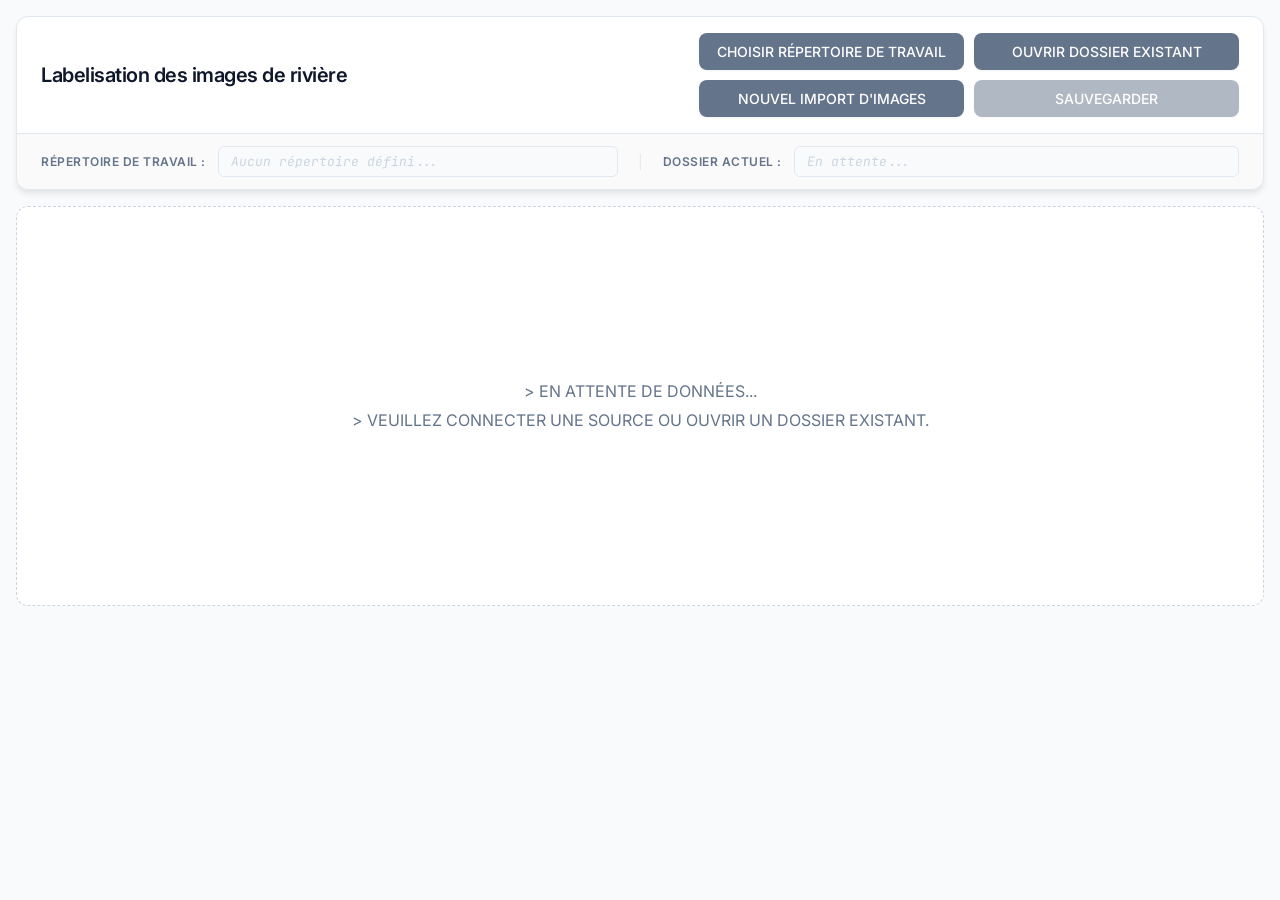
==== commit 6950c06c: "multithread and Pyinstaller_Commands" ====
--- a/UI/index_2.html
+++ b/UI/index_2.html
@@ -18,14 +18,16 @@
         <header class="tech-header">
             <div class="header-top">
                 <div class="logo-area">
-                    <div class="status-dot online"></div>
                     <h1>Labelisation des images de rivière</h1>
                 </div>
                 <div class="actions" style="display: grid; grid-template-columns: 1fr 1fr; gap: 10px;">
-                    <button id="btn-config-workspace" class="tech-btn primary" style="width: 100%;">[📁] CHOISIR RÉPERTOIRE DE TRAVAIL</button>
-                    <button id="btn-load-existing" class="tech-btn primary" style="width: 100%;">[📂] OUVRIR EXISTANT</button>
-                    <button id="import-btn" class="tech-btn primary" style="width: 100%;">[+] NOUVEL IMPORT D'IMAGES</button>
-                    <button id="export-btn" class="tech-btn primary" disabled style="width: 100%;">[⬇] SAUVEGARDER</button>
+                    <button id="btn-config-workspace" class="tech-btn primary" style="width: 100%;">CHOISIR RÉPERTOIRE
+                        DE TRAVAIL</button>
+                    <button id="btn-load-existing" class="tech-btn primary" style="width: 100%;">OUVRIR DOSSIER
+                        EXISTANT</button>
+                    <button id="import-btn" class="tech-btn primary" style="width: 100%;">NOUVEL IMPORT
+                        D'IMAGES</button>
+                    <button id="export-btn" class="tech-btn primary" disabled style="width: 100%;">SAUVEGARDER</button>
                 </div>
             </div>
 
@@ -69,27 +71,36 @@
                     <div class="panel-header">
                         <div class="header-left">
                             <h2>ANALYSE DE CONFIANCE (ROC-AUC)</h2>
-                            <div style="color: var(--color-accent); font-weight: bold; font-size: 14px; margin-bottom: 4px;" id="analysis-period">Période : -- au --</div>
+                            <div style="color: var(--color-accent); font-weight: bold; font-size: 14px; margin-bottom: 4px;"
+                                id="analysis-period">Période : -- au --</div>
                             <div class="legend">
                                 <span class="legend-item polluted">■ DÉTECTION (POLLUÉ)</span>
-                                <span class="legend-item" style="color: #0f172a; font-weight: bold;">─ CONFIANCE IA</span>
+                                <span class="legend-item" style="color: #0f172a; font-weight: bold;">─ CONFIANCE
+                                    IA</span>
                             </div>
                         </div>
                         <div class="threshold-control">
-                            <span class="tech-label">SEUIL IA : 
-                                <input type="number" id="threshold-val" min="0.01" max="0.99" step="0.01" value="0.50" disabled
+                            <span class="tech-label">SEUIL IA :
+                                <input type="number" id="threshold-val" min="0.01" max="0.99" step="0.01" value="0.50"
+                                    disabled
                                     style="width: 70px; background: transparent; color: var(--color-accent); border: 1px solid var(--border-main); border-radius: 4px; font-weight: bold; outline: none; padding: 2px;">
                             </span>
-                            <input type="range" id="threshold-slider" min="0.01" max="0.99" step="0.01" value="0.50" disabled>
-                            <button id="lock-threshold-btn" class="tech-btn secondary" style="padding: 2px 6px; font-size: 14px;" title="Déverrouiller le curseur">🔒 VERROUILLÉ</button>
+                            <input type="range" id="threshold-slider" min="0.01" max="0.99" step="0.01" value="0.50"
+                                disabled>
+                            <button id="lock-threshold-btn" class="tech-btn secondary"
+                                style="padding: 2px 6px; font-size: 14px;" title="Déverrouiller le curseur">🔒
+                                VERROUILLÉ</button>
                         </div>
                     </div>
 
-                    <div id="mini-timeline-container" class="timeline-container" style="display:none; margin-bottom: 16px;">
+                    <div id="mini-timeline-container" class="timeline-container"
+                        style="display:none; margin-bottom: 16px;">
                         <div class="range-slider-wrapper" id="range-wrapper" style="display:none;">
                             <div class="slider-track" id="slider-track"></div>
-                            <input type="range" id="slider-min" class="range-input" min="0" max="100" value="0" step="1">
-                            <input type="range" id="slider-max" class="range-input" min="0" max="100" value="100" step="1">
+                            <input type="range" id="slider-min" class="range-input" min="0" max="100" value="0"
+                                step="1">
+                            <input type="range" id="slider-max" class="range-input" min="0" max="100" value="100"
+                                step="1">
                         </div>
 
                         <div class="scrubber-wrapper" id="scrubber-wrapper">
@@ -113,8 +124,12 @@
                             <h2>INSPECTION MANUELLE : <span id="zone-title" class="highlight-cyan"></span></h2>
                         </div>
                         <div class="bulk-actions" style="display: flex; gap: 8px;">
-                            <button id="bulk-clean-btn" class="tech-btn outline" style="color: var(--color-clean); border-color: var(--color-clean);">TOUT MARQUER 0 (PROPRE)</button>
-                            <button id="bulk-polluted-btn" class="tech-btn outline" style="color: var(--color-polluted); border-color: var(--color-polluted);">TOUT MARQUER 1 (POLLUÉ)</button>
+                            <button id="bulk-clean-btn" class="tech-btn outline"
+                                style="color: var(--color-clean); border-color: var(--color-clean);">TOUT MARQUER 0
+                                (PROPRE)</button>
+                            <button id="bulk-polluted-btn" class="tech-btn outline"
+                                style="color: var(--color-polluted); border-color: var(--color-polluted);">TOUT MARQUER
+                                1 (POLLUÉ)</button>
                         </div>
                     </div>
 
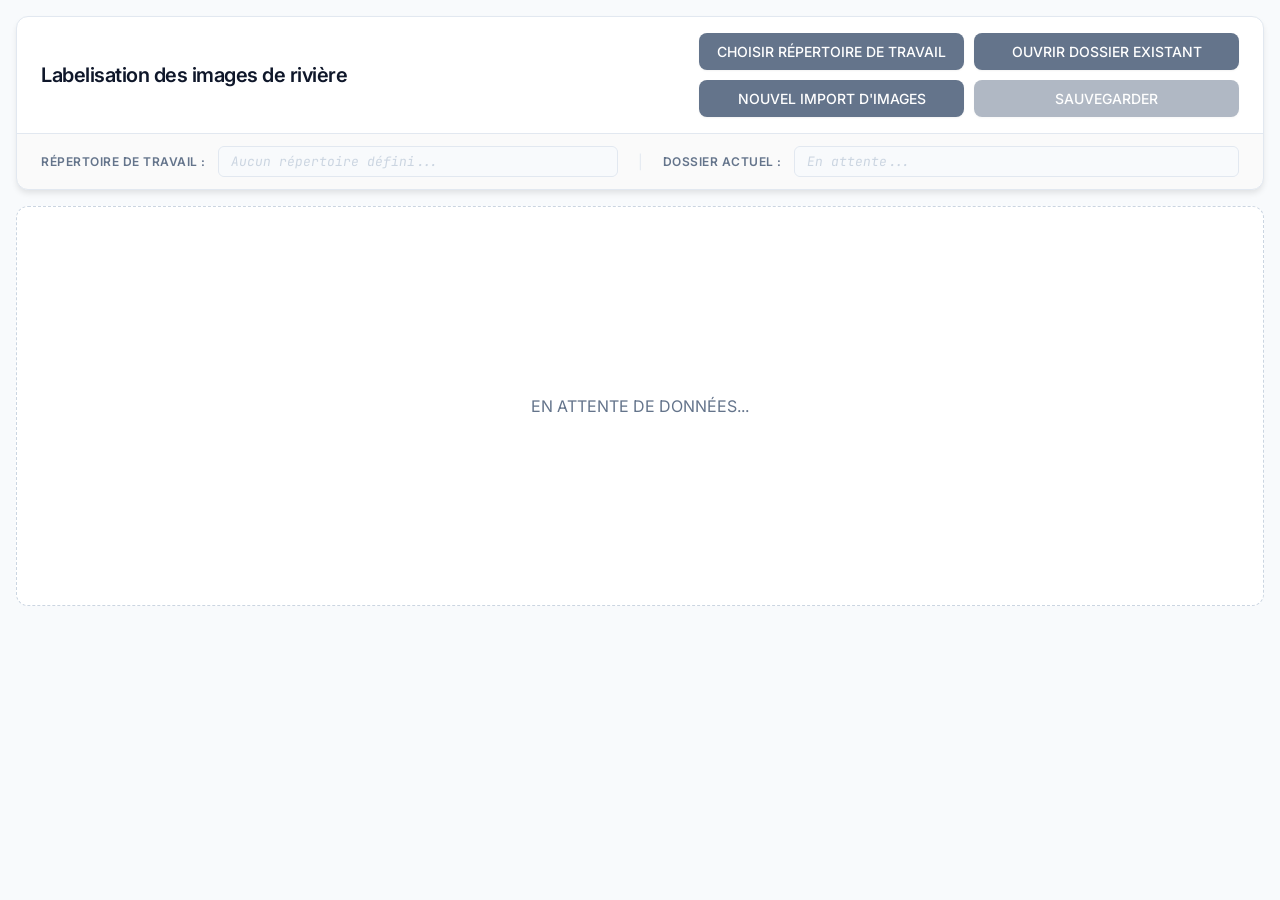
==== commit 51145bbd: "typo" ====
--- a/UI/index_2.html
+++ b/UI/index_2.html
@@ -49,8 +49,7 @@
         <main class="content-grid">
             <div class="empty-state" id="empty-state">
                 <div class="console-text">
-                    > EN ATTENTE DE DONNÉES...<br>
-                    > VEUILLEZ CONNECTER UNE SOURCE OU OUVRIR UN DOSSIER EXISTANT.
+                    EN ATTENTE DE DONNÉES...
                 </div>
             </div>
 
